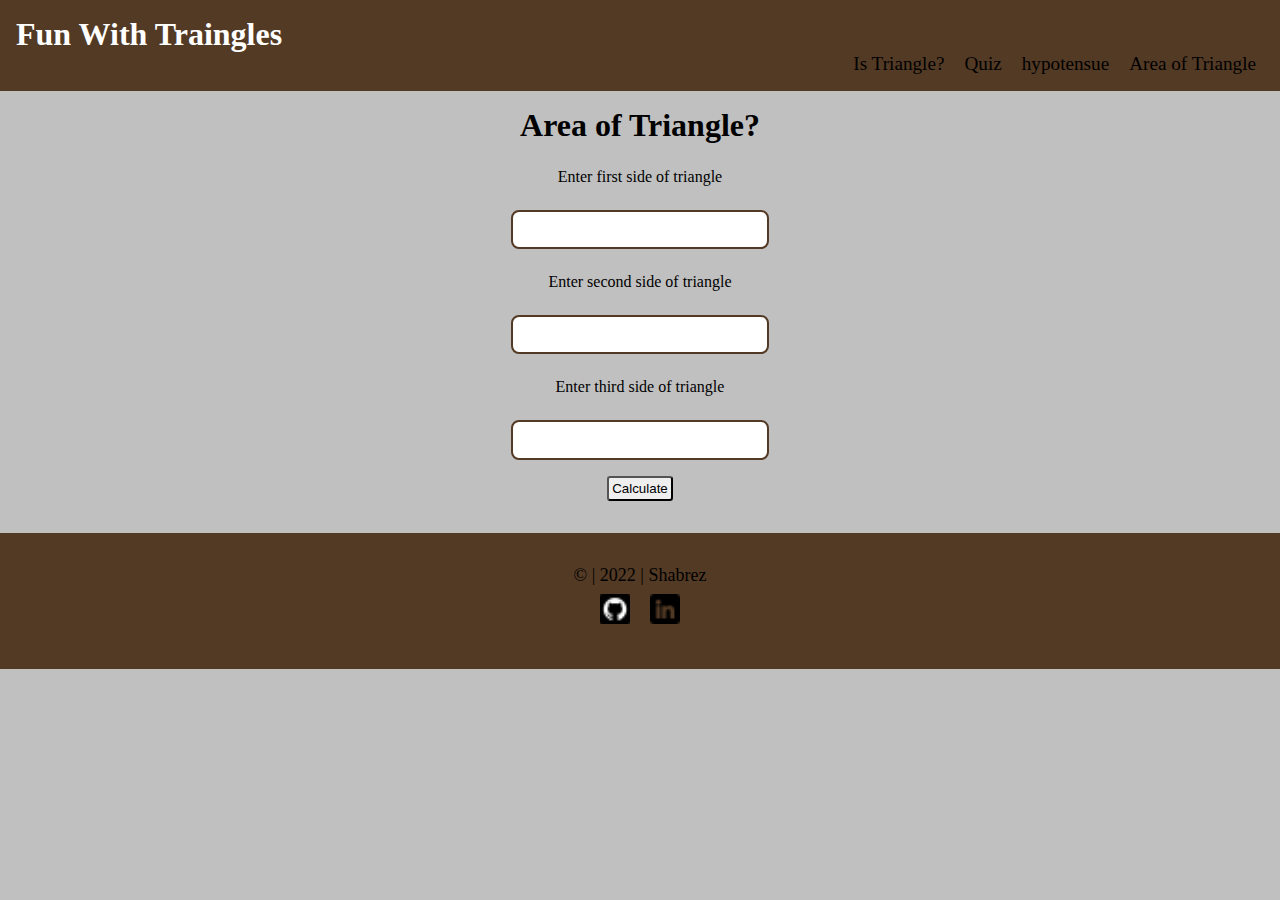
==== area.html @ 470aa1c4 "Update app.js" ====
<!DOCTYPE html>
<html lang="en">
<head>
    <meta charset="UTF-8">
    <meta http-equiv="X-UA-Compatible" content="IE=edge">
    <meta name="viewport" content="width=device-width, initial-scale=1.0">
    <link rel="stylesheet" href="style.css">
    <title>Area of Triangle</title>
</head>
<header>
    <h1>Fun With Traingles</h1>
    <nav class="navigator">
        <ul>
        <li><a href="index.html" target="_blank">Is Triangle?</a></li>
        <li><a href="quiz.html" target="_blank">Quiz</a></li>
        <li><a href="hypotensue.html" target="_blank">hypotensue</a></li>
        <li><a href="area.html" target="_blank">Area of Triangle</a></li>
    </ul>
    </nav>
</header>
<body>
    <h1 class="heading">Area of Triangle?</h1>
    <label >Enter first side of triangle</label>
    <input type="number" class="inputs">
    <label for="">Enter second side of triangle</label>
    <input type="number"  class="inputs">
    <label for="">Enter third side of triangle</label> 
    <input type="number"  class="inputs">  
    <button id="calculateButton">Calculate</button>
    <div id ="output"></div> 
    <script src="area.js"></script>
</body>
<footer>
    <p>© | 2022 | Shabrez</p>
    <ul class="footer-list">
        <li> <a class="links" href="https://github.com/mohshabrez"><img src="github.png" alt="Github"></a></li>
        <li><a class="links" href="https://www.linkedin.com/in/g-shabrez-785362159/"><img src="linkedin.png" alt="Linkedin"></a></li>
</footer>
</html>
---- style.css ----
*{
    padding: 0;
    margin: 0;
    box-sizing: border-box;
}

:root{
    --primary_color : #C0C0C0;
    --secondary_color: #533a25;
}

html, body {
    height: 100%;
    min-height: 100%;
}

body{
    text-align: center;
    background-color: var(--primary_color);
   
}

a {
    text-decoration: none;
}
li{
    list-style: none;

}

header{
    padding: 1rem;
    background-color: var(--secondary_color);
    color: #fff;
}
header h1{
    text-align: initial;
}

a{
    font-weight: 500;
    color: black;
    padding: 0.5rem;
    font-style: bold;
    text-decoration:solid underline;
    font-size:larger;
}
li{
    list-style: none;
}
nav {
    text-align: right;
    /* color: black; */
}

nav > a{
    padding: 0 0.5rem;
} 

.heading{
    padding: 1rem;
}



.labelhy{
    text-decoration: solid;
    font-size: x-large;
    font-style: bold;
}

label{
    display: block;
    padding: 0.5rem;
    border-radius: 0.5rem;
}

input{
    font-size: 14px;
    outline: #fff;
    padding: 0.6rem 1rem;
    margin: 1rem;
    border: 2px solid var(--secondary_color);
    border-radius: 0.5rem;
    width: 100%;
    max-width: 258px;

}

button{
    display: block;
    padding: 0.2rem;
    border-radius: 0.2rem;
    margin: auto;
    margin-bottom: 2rem;
}

button:hover{
    background-color: rgb(214, 245, 245);
}

#output{
    color:darkblue;
    text-decoration: solid;
    font-size: larger;
}

footer{
    text-align: center;
    background-color: #533a25;
    margin-bottom: 0%;
    padding: 2rem;
    
    
}

footer p{
    font-size: large;
    text-align: center;
   
}
.footer-list{
    margin: 0.5rem;
}

a, img, li{
    display: inline;
}

a{
    text-decoration: none;
}
img{
    width: 30px;
    

}
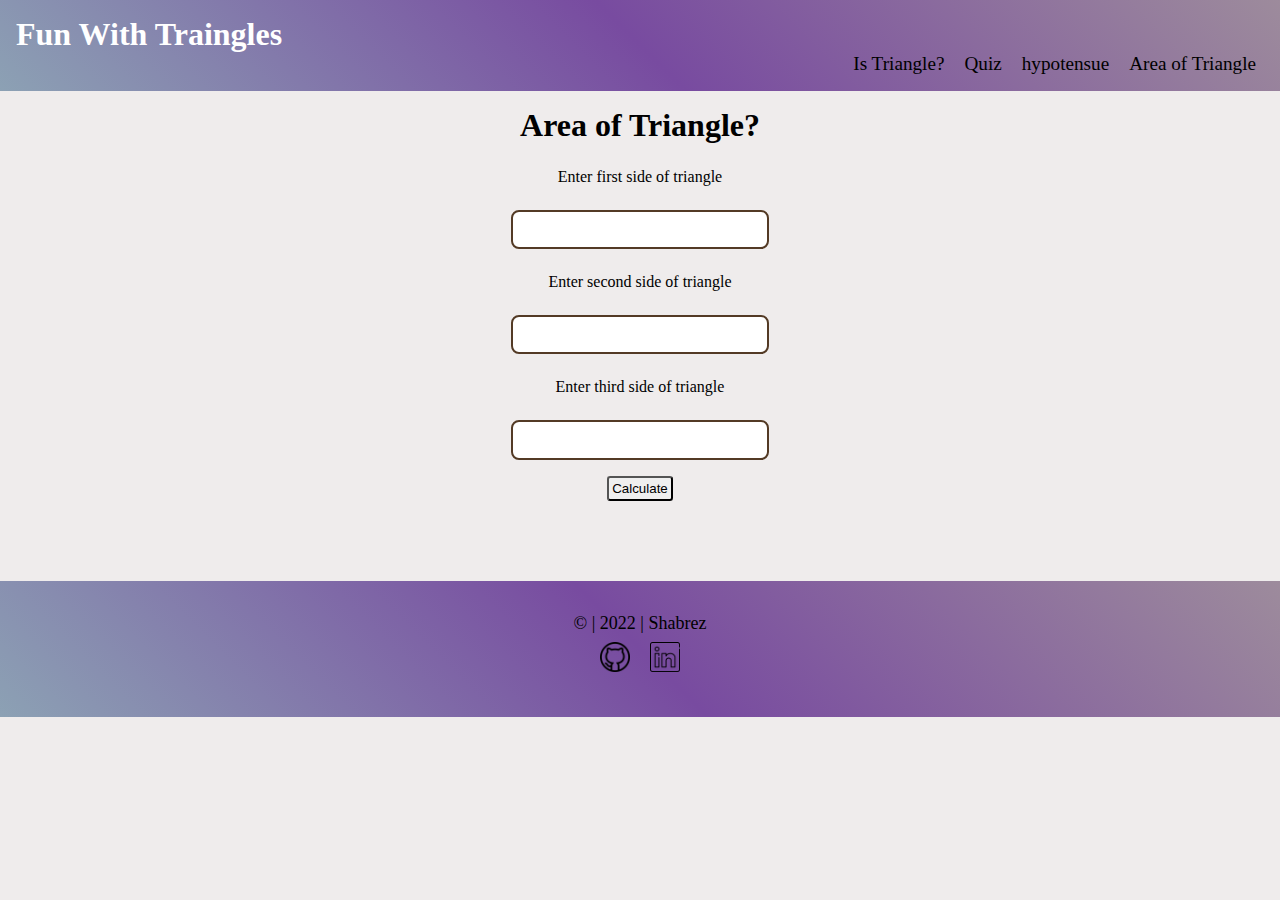
==== commit 4a66f796: "Update main.js" ====
--- a/area.html
+++ b/area.html
@@ -11,10 +11,10 @@
     <h1>Fun With Traingles</h1>
     <nav class="navigator">
         <ul>
-        <li><a href="index.html" target="_blank">Is Triangle?</a></li>
-        <li><a href="quiz.html" target="_blank">Quiz</a></li>
-        <li><a href="hypotensue.html" target="_blank">hypotensue</a></li>
-        <li><a href="area.html" target="_blank">Area of Triangle</a></li>
+        <li><a href="index.html">Is Triangle?</a></li>
+        <li><a href="quiz.html" >Quiz</a></li>
+        <li><a href="hypotensue.html" >hypotensue</a></li>
+        <li><a href="area.html" >Area of Triangle</a></li>
     </ul>
     </nav>
 </header>
--- a/style.css
+++ b/style.css
@@ -5,7 +5,7 @@
 }
 
 :root{
-    --primary_color : #C0C0C0;
+    --primary_color : #efecec;
     --secondary_color: #533a25;
 }
 
@@ -30,7 +30,11 @@
 
 header{
     padding: 1rem;
-    background-color: var(--secondary_color);
+    background-image: linear-gradient( 225deg,
+    #9d8b9c 0%,
+    #784ba0 50%,
+    #8ca1b4 100%);
+    /* background-color: var(--secondary_color); */
     color: #fff;
 }
 header h1{
@@ -92,24 +96,29 @@
     padding: 0.2rem;
     border-radius: 0.2rem;
     margin: auto;
-    margin-bottom: 2rem;
+    margin-bottom: 1rem;
 }
 
 button:hover{
-    background-color: rgb(214, 245, 245);
+    background-color: rgb(160, 51, 147);
 }
 
 #output{
-    color:darkblue;
+    color:rgb(18, 17, 17);
     text-decoration: solid;
-    font-size: larger;
+    font-size: x-large;
+    padding: 2rem
 }
 
 footer{
     text-align: center;
-    background-color: #533a25;
+    /* background-color: #533a25; */
     margin-bottom: 0%;
     padding: 2rem;
+    background-image: linear-gradient( 225deg,
+    #9d8b9c 0%,
+    #784ba0 50%,
+    #8ca1b4 100%);
     
     
 }
